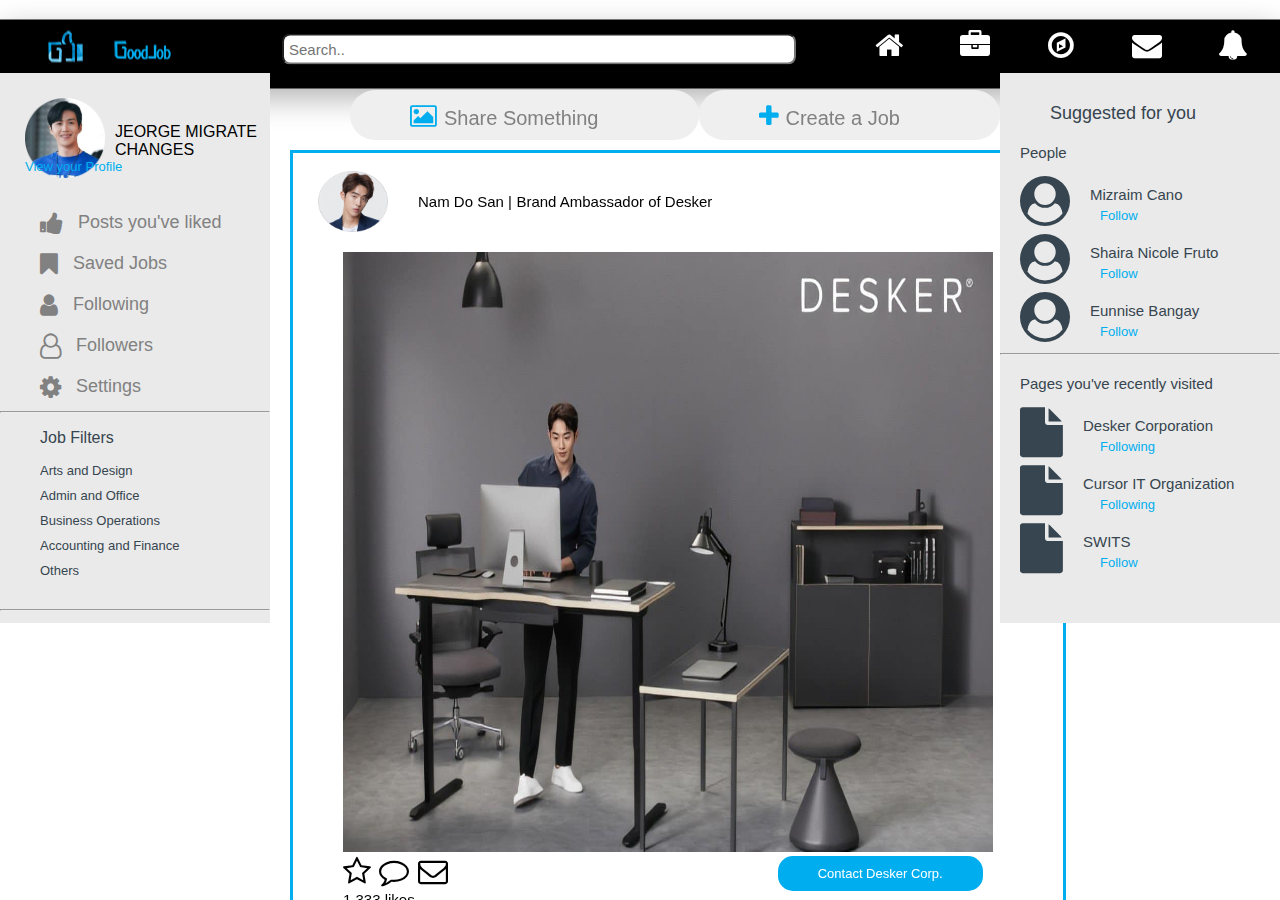
==== index.html @ e8ccb728 "jeorge migrate changes" ====
<!DOCTYPE html>
</html>
  <head>
    <title>GoodJob</title>
    <link rel="stylesheet" type="text/css" href="css/main.css">
    <link rel="stylesheet" type="text/css" href="css/navbar.css">
    <link rel="stylesheet" type="text/css" href="css/home.css">
    <link rel="stylesheet" href="https://stackpath.bootstrapcdn.com/font-awesome/4.7.0/css/font-awesome.min.css">
  </head>
  <body>
    <nav>
    <ul>
		<!--INDEX EDIT-->
      <div class="logo">
        <img src = "images/logo1.png" class = "imglogo">
      </div>
      <div class="text">
        <img src = "images/text1.png" class = "txtlogo">
      </div>
      <div class="search">
        <input type="text" placeholder="Search..">
      </div>
       <li>
        <a href="index.html">
          <div class="icon">
            <i class="fa fa-home" aria-hidden="true"></i>
            <i class="fa fa-home" aria-hidden="true"></i>
          </div>
          <div class="name"><span data-text="Home"></span></div>
        </a>
      </li>
      <li>
       <a href="jobs.html">
         <div class="icon">
           <i class="fa fa-briefcase" aria-hidden="true"></i>
           <i class="fa fa-briefcase" aria-hidden="true"></i>
         </div>
         <div class="name"><span data-text="Jobs"></span></div>
       </a>
     </li>
     <li>
      <a href="explore.html">
        <div class="icon">
          <i class="fa fa-compass" aria-hidden="true"></i>
          <i class="fa fa-compass" aria-hidden="true"></i>
        </div>
        <div class="name"><span data-text="Explore"></span></div>
      </a>
    </li>
    <li>
     <a href="message.html">
       <div class="icon">
         <i class="fa fa-envelope" aria-hidden="true"></i>
         <i class="fa fa-envelope" aria-hidden="true"></i>
       </div>
       <div class="name"><span data-text="Messages"></span></div>
     </a>
   </li>
   <li>
    <a href="notification.html">
      <div class="icon">
        <i class="fa fa-bell" aria-hidden="true"></i>
        <i class="fa fa-bell" aria-hidden="true"></i>
      </div>
      <div class="name"><span data-text="Notifications"></span></div>
    </a>
  </li>
  <li>
   <a href="profile.html">
     <div class="icon">
       <i class="fa fa-user-circle-o" aria-hidden="true"></i>
       <i class="fa fa-user-circle-o" aria-hidden="true"></i>
     </div>
     <div class="name"><span data-text="Profile"></span></div>
   </a>
 </li>
    </ul>
    </nav>
<!--end of elements needed for all html files -->
  <div class="sidenav">
    <div class="upper">
      <div id="profile">
        <img src = "images/hanjipyeong.png" width="80px" class="profilepic">
        <span> JEORGE MIGRATE CHANGES</span>
        <a href="#"> View your Profile </a>
      </div>
      &nbsp
           <a href="#">
             <div class="links">
             <i class="fa fa-thumbs-up" aria-hidden="true"></i>
             <p>Posts you've liked</p>
             </div>
           </a>
           <a href="#">
             <div class="links">
             <i class="fa fa-bookmark" aria-hidden="true"></i>
             <p>Saved Jobs</p>
             </div>
           </a>
           <a href="#">
             <div class="links">
             <i class="fa fa-user" aria-hidden="true"></i>
             <p>Following</p>
             </div>
           </a>
           <a href="#">
             <div class="links">
               <i class="fa fa-user-o" aria-hidden="true"></i>
             <p>Followers</p>
             </div>
           </a>
           <a href="#">
             <div class="links">
               <i class="fa fa-cog" aria-hidden="true"></i>
             <p>Settings</p>
             </div>
           </a>
           &nbsp
           <hr>
    </div>
    <div class = "lower">
      <p>Job Filters</p>
      <a href="#">Arts and Design</a>
      <a href="#">Admin and Office</a>
      <a href="#">Business Operations</a>
      <a href="#">Accounting and Finance</a>
      <a href="#">Others</a>
      &nbsp
      <hr>
      <p>Select Job Type:</p>
      <a href="#">Full Time</a>
      <a href="#">Part Time</a>
      <a href="#">Contract</a>
      <a href="#">Volunteer</a>
      <a href="#">Internship</a>
  </div>

  <div class="rightbar">
    <div class="upper">
      <div class = "parag">
      <p>Suggested for you </p> </div>
      <div class = "people">
        <p>People </p> </div>
          <div class="peoplefollow">
          <i class="fa fa-user-circle" aria-hidden="true"></i>
          <p>Mizraim Cano</p>
          <a href="#"> Follow </a>
          &nbsp
          </div>
          &nbsp
          <div class="peoplefollow">
          <i class="fa fa-user-circle" aria-hidden="true"></i>
          <p>Shaira Nicole Fruto</p>
          <a href="#"> Follow </a>
          &nbsp
          </div>
          &nbsp
          <div class="peoplefollow">
          <i class="fa fa-user-circle" aria-hidden="true"></i>
          <p>Eunnise Bangay</p>
          <a href="#"> Follow </a>
          &nbsp
          </div>
          &nbsp
        <hr>
          <div class = "people">
          <p>Pages you've recently visited </p> </div>
      <div class="peoplefollow">
      <i class="fa fa-file" aria-hidden="true"></i>
      <p>Desker Corporation</p>
      <a href="#"> Following </a>
      &nbsp
      </div>
      &nbsp
      <div class="peoplefollow">
      <i class="fa fa-file" aria-hidden="true"></i>
      <p>Cursor IT Organization</p>
      <a href="#"> Following </a>
      &nbsp
      </div>
      &nbsp
      <div class="peoplefollow">
      <i class="fa fa-file" aria-hidden="true"></i>
      <p>SWITS</p>
      <a href="#"> Follow </a>
      &nbsp
      </div>
    </div>
  </div>

  <div class = "uppercontainer">
    <button class="btn"><i class="fa fa-picture-o"></i>
    <span>Share Something</span></button>
    <button class="btn"><i class="fa fa-plus"></i>
    <span>Create a Job</span></button>
  </div>

  <div class="contentcontainer">
    <div class = "contentuppper">
      <img src = "images/namdosan.png" width="70px" class="namdosanprofile">
      <p> Nam Do San |</p>
      <p> Brand Ambassador of Desker </p>
    </div>
    <div class ="imageproperty">
      <img src= "images/homepageposted.jpg" class ="namdosanpost">
    </div>
    <div class = "imageicons">
    <i class="fa fa-star-o" aria-hidden="true"></i>
    <i class="fa fa-comment-o" aria-hidden="true"></i>
    <i class="fa fa-envelope-o" aria-hidden="true"></i>
    <button class="contact">Contact Desker Corp.</button>
    </div>
    <div class = "imagedescription">
      <p> 1,333 likes </p>
      <p>Just became the brand ambassador of Desker. Proof that hard work pays off. </p>
    </div>
    <hr>
    <div class = "contentuppper">
      <img src = "images/hanjipyeong.png" width="60px" class="jipyeongprofile">
      <p> Han Ji Pyeong |</p>
      <p> Senior Team Leader at SH Venture Capital </p>
    </div>
    <div class ="imageproperty">
      <img src= "images/homepageposted2.jpg" class ="jipyeongpost">
    </div>
    <div class = "imageicons">
    <i class="fa fa-star-o" aria-hidden="true"></i>
    <i class="fa fa-comment-o" aria-hidden="true"></i>
    <i class="fa fa-envelope-o" aria-hidden="true"></i>
    <button class="contact">Contact Venture Capital</button>
    </div>
      <div class = "imagedescription">
      <p> 21,153 likes </p>
      <p>Build a team of Start Up and join us at SH Venture Capital. </p>
      <br><br><br><br><br><br><br><br><br><br>
      <br>
    </div>
  </body>
</html>
---- css/main.css ----
.sidenav {
  height: 500px; /* Full-height: remove this if you want "auto" height */
  width: 270px; /* Set the width of the sidebar */
  position: fixed; /* Fixed Sidebar (stay in place on scroll) */
  z-index: 1; /* Stay on top */
  top: 73px; /* Stay at the top */
  left: 0px;
  background-color:  #eaeaea; /* Black */
  overflow-x: hidden; /* Disable horizontal scroll */
  padding-top: 50px;
}

/* The navigation menu links */
.sidenav .upper a {
  font-size: 18px;
  margin-top: 50px;
  margin-bottom: -30px;
  text-decoration: none;
  color: #818181;
  display: block;
  padding: 0px 0px 0px 25px;
}
.sidenav .lower a {
  font-size: 13px;
  margin-top: 10px;
  margin-bottom: 5px;
  text-decoration: none;
  color:  #36454f;
  display: block;
  padding: 0px 0px 0px 40px;
}
.sidenav .lower p {
  padding: 0px 0px 0px 40px;
  color:  #36454f;
}

/* When you mouse over the navigation links, change their color */
.sidenav a:hover {
  color: #00AEEF;
}
a .links .fa
{
  line-height:3px;
  font-size: 25px;
  float: left;
  padding: 10px 15px;

}
img.profilepic{
  margin-top: -25px;
  margin-bottom: -20px;
  padding: 0px 10px 0px 25px;
  float: left;
}
#profile a
{
  color: #00AEEF;
  font-size: 13px;
  margin-top: 0;
}
/*para sa sidebar*/
.rightbar {
  height: 500px; /* Full-height: remove this if you want "auto" height */
  width: 280px; /* Set the width of the sidebar */
  position: fixed; /* Fixed Sidebar (stay in place on scroll) */
  z-index: 1; /* Stay on top */
  top: 73px; /* Stay at the top */
  right: 0px;
  background-color: #eaeaea;
  overflow-x: hidden;
  padding-top: 50px;
}
.rightbar .upper .parag p {
  font-size: 18px;
  margin-top: -20px;
  margin-bottom: 5px;
  text-decoration: none;
  color:  #36454f;
  display: block;
  padding: 0px 50px 0px 50px;
}
.rightbar .upper .people p {
  font-size: 15px;
  margin-top: 20px;
  margin-bottom: 10px;
  text-decoration: none;
  color:  #36454f;
  display: block;
  padding: 0px 50px 10px 20px;
}
.rightbar .upper .peoplefollow .fa {
    line-height:30px;
    font-size: 50px;
    float: left;
    padding-left: 20px;
    padding-right: 20px;
    color: #36454f;
}
.rightbar .upper .peoplefollow p
 {
  font-size: 15px;
  color: #36454f;
}
.rightbar .upper .peoplefollow a {
  color: #00AEEF;
  font-size: 13px;
  margin-top: -10px;
  padding: 0px 50px 0 100px;
}

/*end of elements that are needed to be put in all html files */
---- css/navbar.css ----
body
{
  margin:0;
  padding:0;
  font-family: sans-serif;
}
img.imglogo
{
  margin-left: 30px;
  margin-bottom: 0;
  width:auto;
  height: auto;
  padding: 5px, 0;
}
img.txtlogo
{
  margin-left: 2px;
  margin-bottom: 0;
  width:auto;
  height: auto;
  padding: 5px, 0;
}
.search input[type=text] {
  float: right;
  padding: 5px;
  border-radius: 8px;
  margin-top: 4px;
  margin-right: 50px;
  margin-left: 100px;
  font-size: 15px;
  width: 500px;
}
ul
{
  position:fixed;
  width:100%;
  top: 6%;
  left: 50%;
  transform: translate(-50%, -50%);
  margin: 0;
  padding: 10px 0;
  background: #000;
  display: flex;
  box-shadow: 0 10px 30px rgba(0, 0, 0, 0.3);
}
ul li
{
  list-style: none;
  text-align: center;
  display: block;
}

ul li a
{
  text-decoration: none;
  padding: 0 28px; /*spacing of icons*/
  display: block;
}
ul li a .icon
{
  width:30px;
  height: 30px;
  text-align: center;
  background: #000;
  overflow: hidden;
  margin: 0 auto 10px;
}
ul li a .icon .fa:last-child
{
  color: #00AEEF;
}
ul li a .icon .fa
{
  width: 100%;
  height: 100%;
  line-height:30px;
  font-size: 30px;
  transition:0.5s;
  color: #FFFFFF;
}
ul li a:hover .icon .fa
{
  transform: translateY(-100%);
}
---- css/home.css ----
.rightbar {
  height: 500px; /* Full-height: remove this if you want "auto" height */
  width: 280px; /* Set the width of the sidebar */
  position: fixed; /* Fixed Sidebar (stay in place on scroll) */
  z-index: 1; /* Stay on top */
  top: 73px; /* Stay at the top */
  right: 0px;
  background-color: #eaeaea;
  overflow-x: hidden;
  padding-top: 50px;
}
.rightbar .upper .parag p {
  font-size: 18px;
  margin-top: -20px;
  margin-bottom: 5px;
  text-decoration: none;
  color:  #36454f;
  display: block;
  padding: 0px 50px 0px 50px;
}
.rightbar .upper .people p {
  font-size: 15px;
  margin-top: 20px;
  margin-bottom: 10px;
  text-decoration: none;
  color:  #36454f;
  display: block;
  padding: 0px 50px 10px 20px;
}
.rightbar .upper .peoplefollow .fa {
    line-height:30px;
    font-size: 50px;
    float: left;
    padding-left: 20px;
    padding-right: 20px;
    color: #36454f;
}
.rightbar .upper .peoplefollow p
 {
  font-size: 15px;
  color: #36454f;
}
.rightbar .upper .peoplefollow a {
  color: #00AEEF;
  font-size: 13px;
  margin-top: -10px;
  padding: 0px 50px 0 100px;
}

.uppercontainer {
  height: 50px;
  width: 650px;
  left: 350px;
  position: fixed;
  z-index: 1;
  top: 90px;
  background-color: none;
  display: flex;
  border-radius: 30px;

}
.uppercontainer .btn {
   /* grey for bg */
  border-style:none;
  border-radius: 25px;
  color: #00AEEF; /* blue text */
  padding: 12px 100px 12px 60px; /* Some padding */
  font-size: 25px; /* Set a font size */
  cursor: pointer; /* Mouse pointer on hover */
}
.btn:hover {
  background-color: #FFFFFF;
}
.uppercontainer span {
  padding-top: 30px;
  border: none;
  font-size: 20px;
  color:#818181 /*gray for text*/
}
.contentcontainer
{

  width:770px;
  height:100%;
  left: 290px;
  position:fixed;
  overflow:auto;
  top: 150px;
  border-style: solid;
  border-color: #00AEEF;
}

img.namdosanprofile{
  float:left;
  margin-top: 18px;
  padding: 0px 30px 0px 25px;
}
.contentuppper p {
  font-size: 15px;
  margin-top: 40px;
  display: inline-block;
}
img.namdosanpost{
  width: 650px;
  height: 600px;
  padding-left: 50px;
  padding-top: 20px;
}
.imageicons{
  line-height:30px;
  font-size: 30px;
  float: left;
  padding: 0 50px;
}
.imageicons .contact{
  border-style:none;
  background-color:#00AEEF;
  border-radius: 15px;
  color: white; /* blue text */
  padding: 10px 40px 10px 40px; /* Some padding */
  font-size: 13px; /* Set a font size */
  cursor: pointer; /* Mouse pointer on hover */
  float: right;
  margin-left:330px;
}
.imagedescription p {
  padding-left: 50px;
  font-size: 15px;
}
img.jipyeongpost{
  width: 650px;
  height: 500px;
  padding-left: 50px;
  padding-top: 20px;
}
img.jipyeongprofile{
  float:left;
  margin-top: 18px;
  padding: 0px 30px 0px 30px;
}
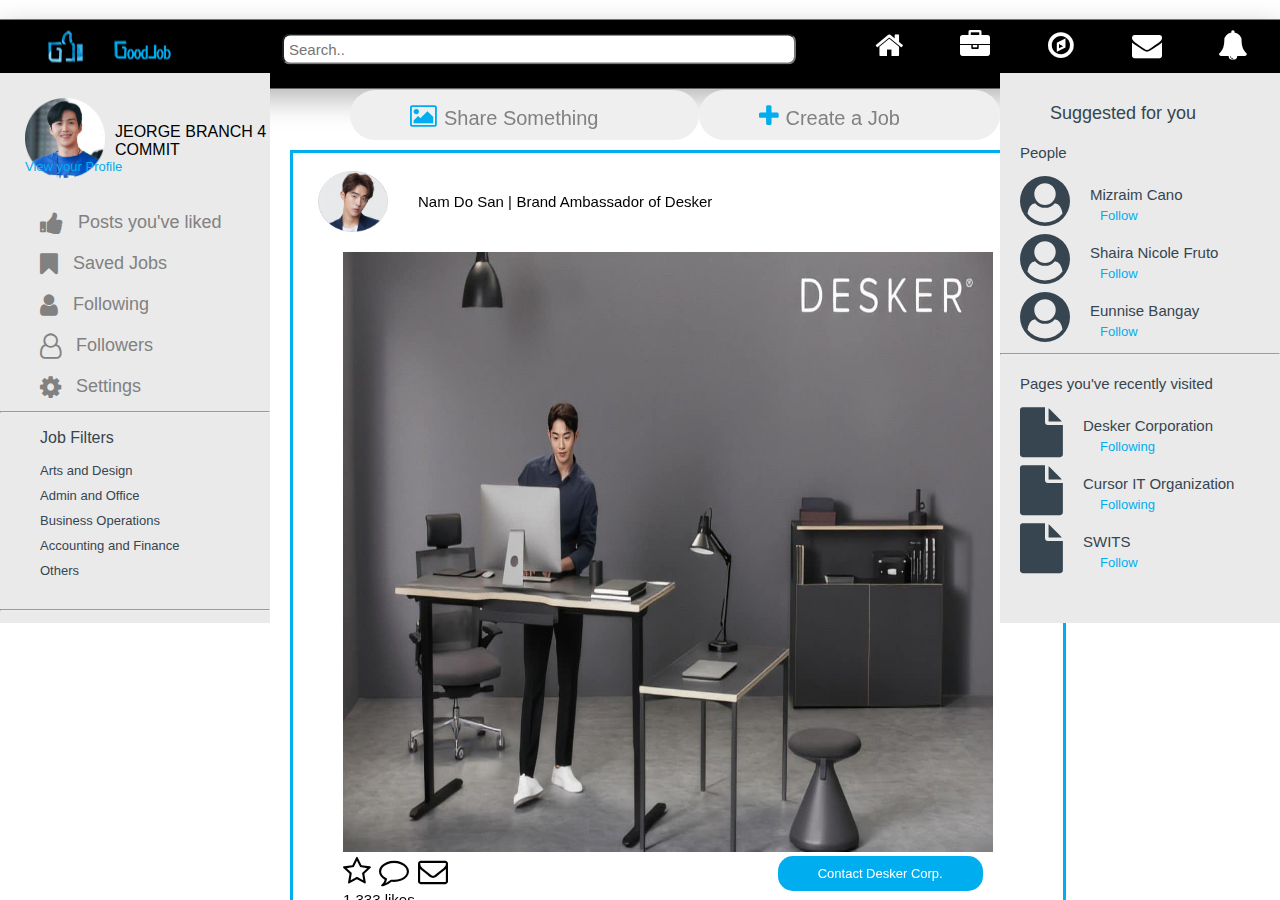
==== commit ed8601ca: "jeorge branch 4 commit" ====
--- a/index.html
+++ b/index.html
@@ -81,7 +81,7 @@
     <div class="upper">
       <div id="profile">
         <img src = "images/hanjipyeong.png" width="80px" class="profilepic">
-        <span> JEORGE MIGRATE CHANGES</span>
+        <span> JEORGE BRANCH 4 COMMIT</span>
         <a href="#"> View your Profile </a>
       </div>
       &nbsp
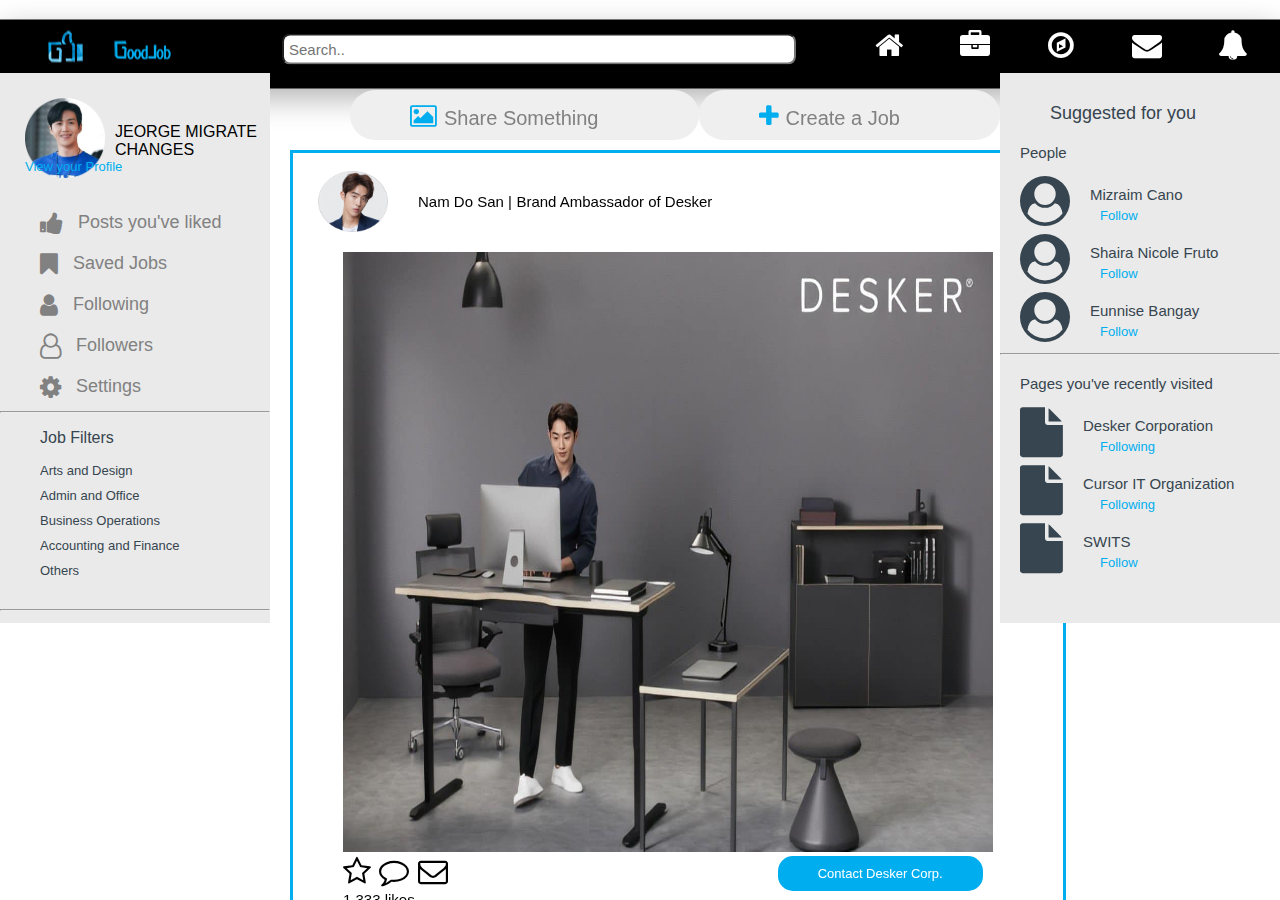
==== commit 715e999a: "commit 4" ====
--- a/index.html
+++ b/index.html
@@ -10,7 +10,7 @@
   <body>
     <nav>
     <ul>
-		<!--INDEX EDIT-->
+		<!--INDEX EDIT4-->
       <div class="logo">
         <img src = "images/logo1.png" class = "imglogo">
       </div>
@@ -81,7 +81,7 @@
     <div class="upper">
       <div id="profile">
         <img src = "images/hanjipyeong.png" width="80px" class="profilepic">
-        <span> JEORGE BRANCH 4 COMMIT</span>
+        <span> JEORGE MIGRATE CHANGES</span>
         <a href="#"> View your Profile </a>
       </div>
       &nbsp
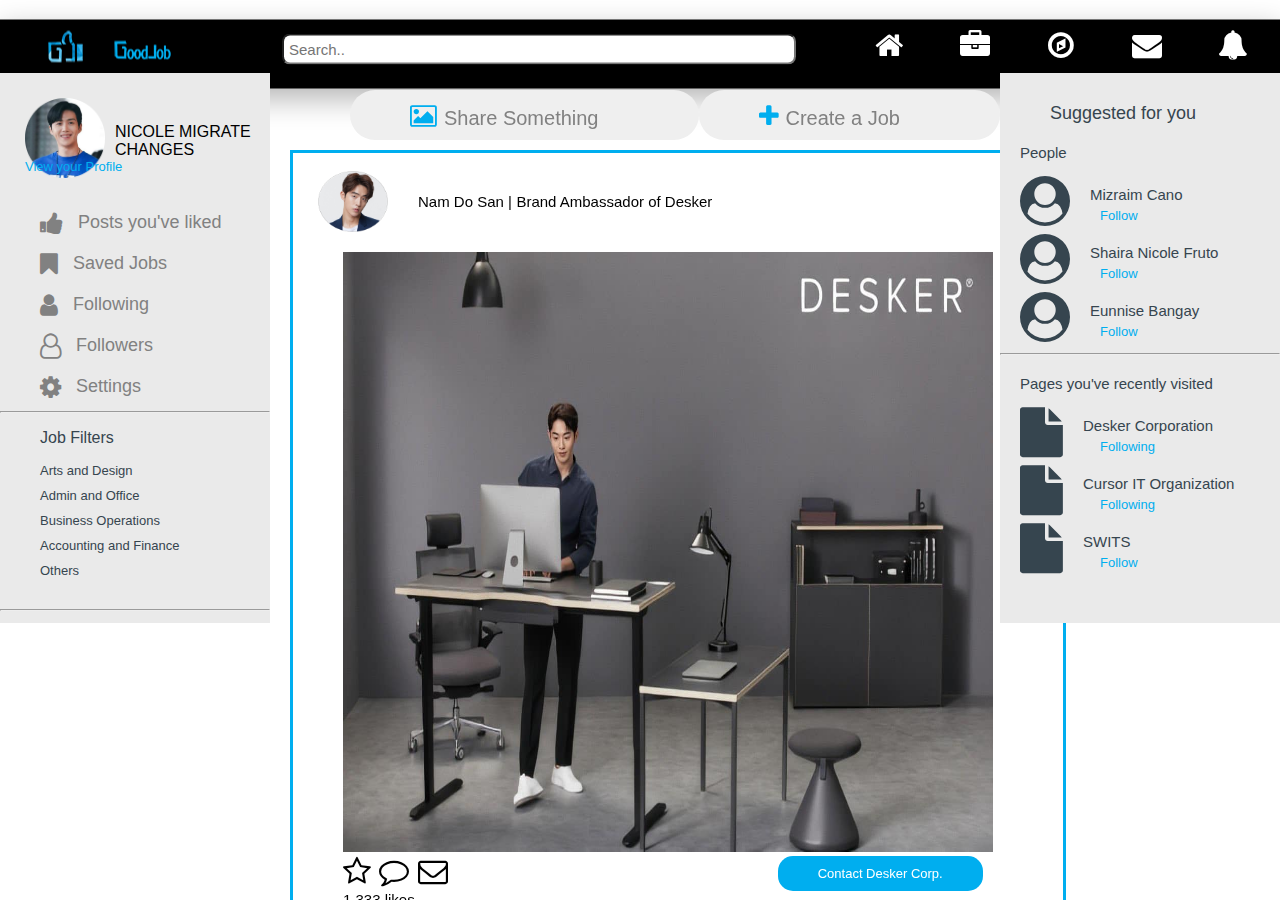
==== commit 6aa3a4bb: "commit 4.2" ====
--- a/index.html
+++ b/index.html
@@ -81,7 +81,7 @@
     <div class="upper">
       <div id="profile">
         <img src = "images/hanjipyeong.png" width="80px" class="profilepic">
-        <span> JEORGE MIGRATE CHANGES</span>
+        <span> NICOLE MIGRATE CHANGES</span>
         <a href="#"> View your Profile </a>
       </div>
       &nbsp
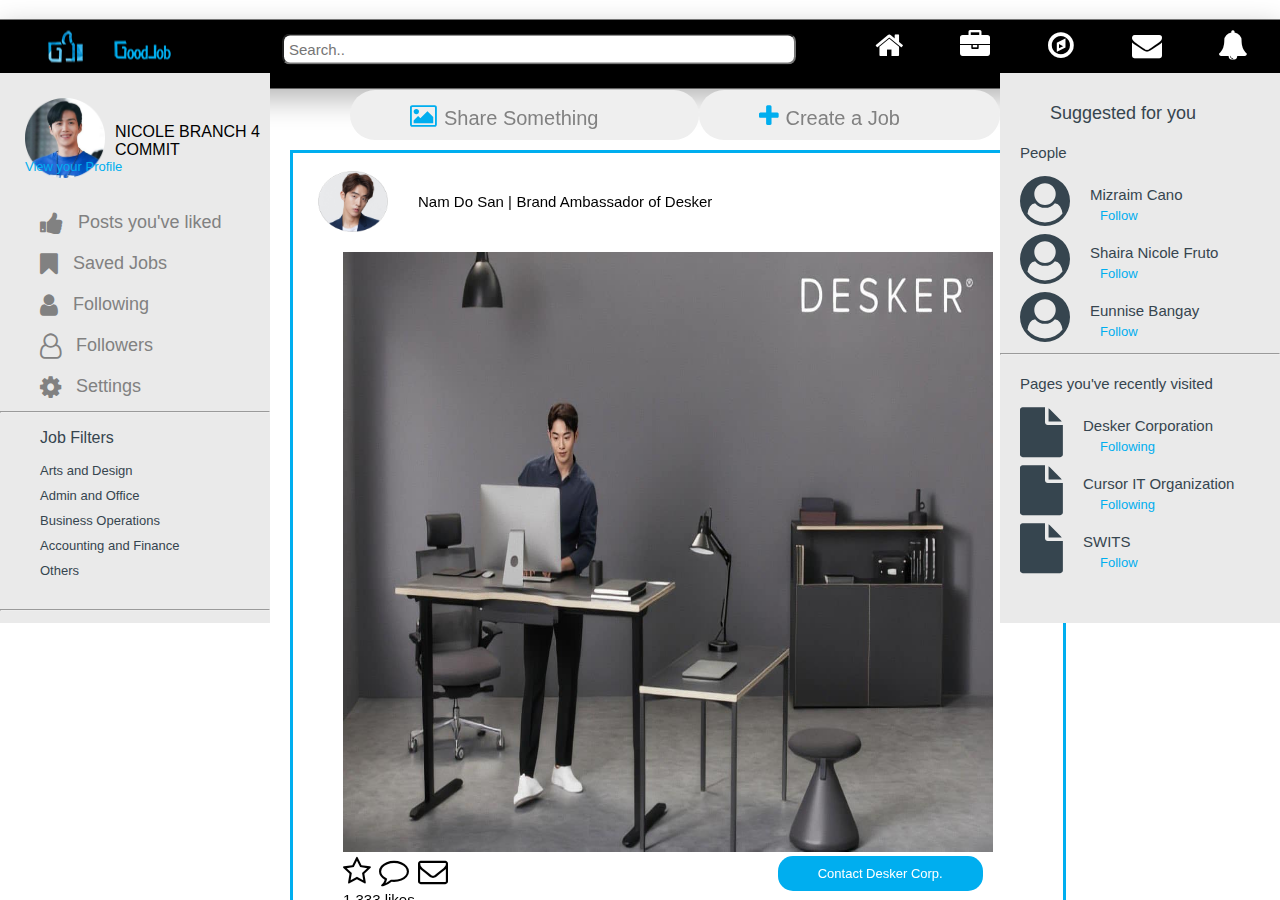
==== commit 6a8dbd4e: "Merge branch 'master' of https://github.com/NicoleAndrei/test_1" ====
--- a/index.html
+++ b/index.html
@@ -81,7 +81,7 @@
     <div class="upper">
       <div id="profile">
         <img src = "images/hanjipyeong.png" width="80px" class="profilepic">
-        <span> NICOLE MIGRATE CHANGES</span>
+        <span> NICOLE BRANCH 4 COMMIT</span>
         <a href="#"> View your Profile </a>
       </div>
       &nbsp
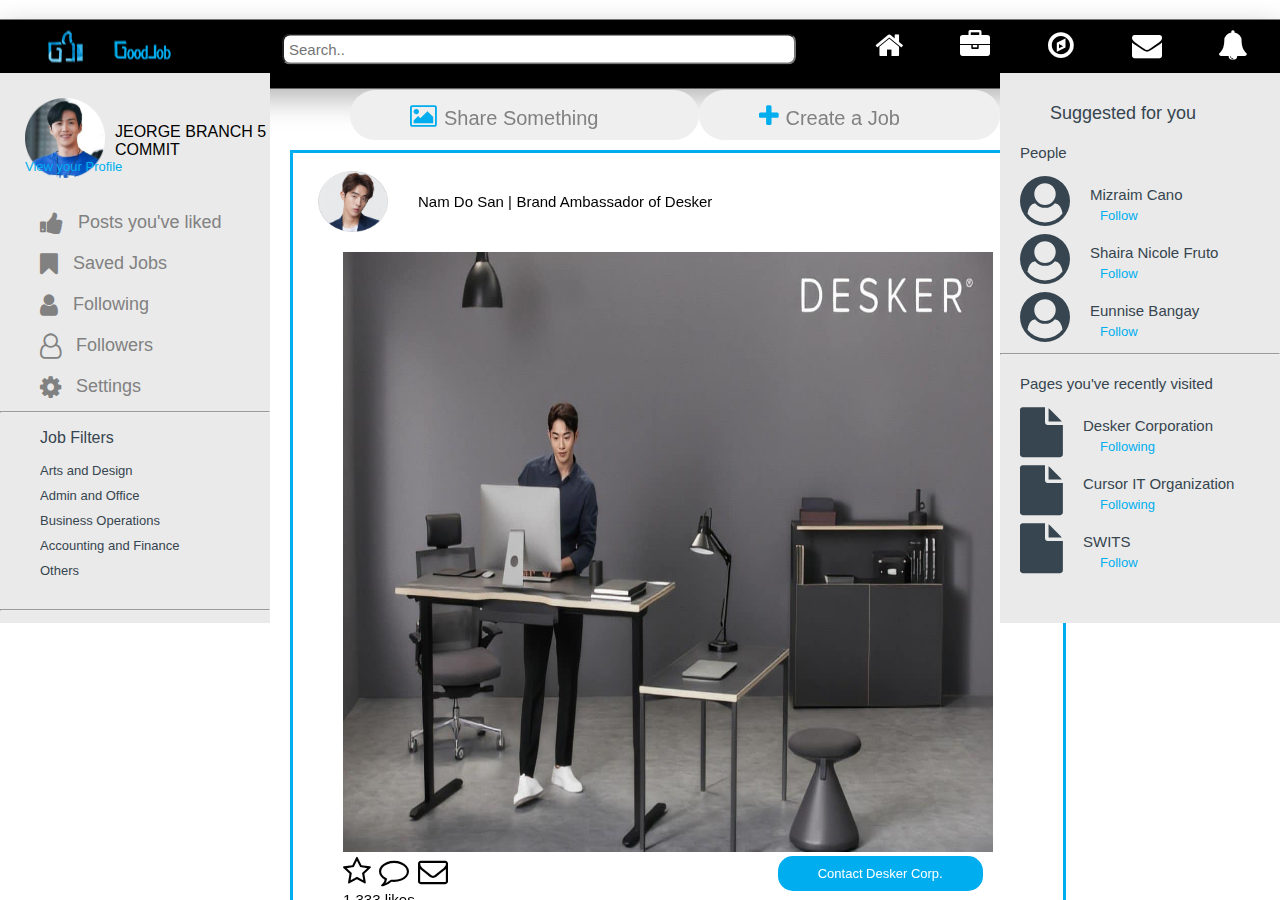
==== commit fb24dc4c: "jeorge branch 5 commit" ====
--- a/index.html
+++ b/index.html
@@ -81,7 +81,7 @@
     <div class="upper">
       <div id="profile">
         <img src = "images/hanjipyeong.png" width="80px" class="profilepic">
-        <span> NICOLE BRANCH 4 COMMIT</span>
+        <span> JEORGE BRANCH 5 COMMIT</span>
         <a href="#"> View your Profile </a>
       </div>
       &nbsp
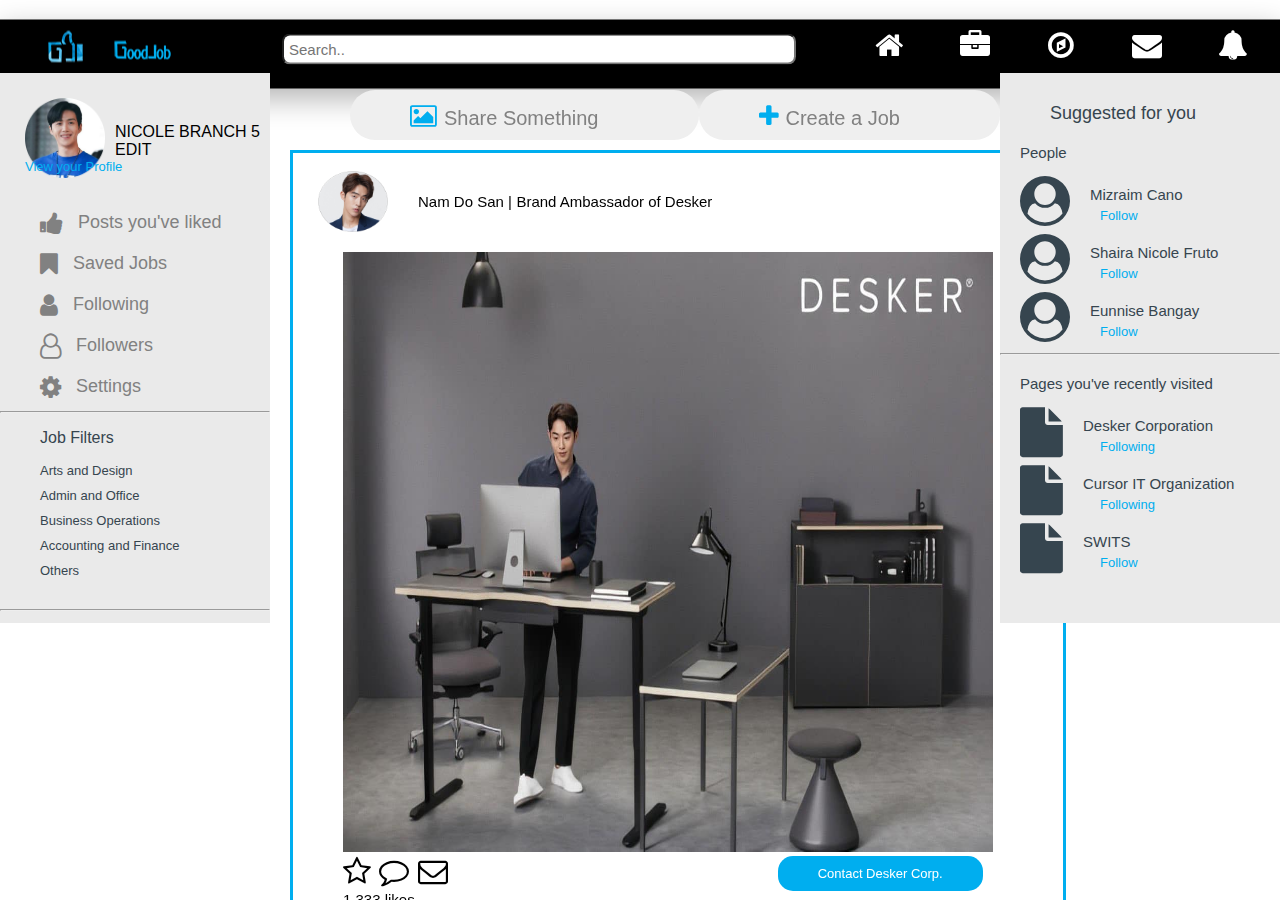
==== commit 97b145a6: "branch 5 commit" ====
--- a/index.html
+++ b/index.html
@@ -81,7 +81,7 @@
     <div class="upper">
       <div id="profile">
         <img src = "images/hanjipyeong.png" width="80px" class="profilepic">
-        <span> JEORGE BRANCH 5 COMMIT</span>
+        <span> NICOLE BRANCH 5 EDIT</span>
         <a href="#"> View your Profile </a>
       </div>
       &nbsp
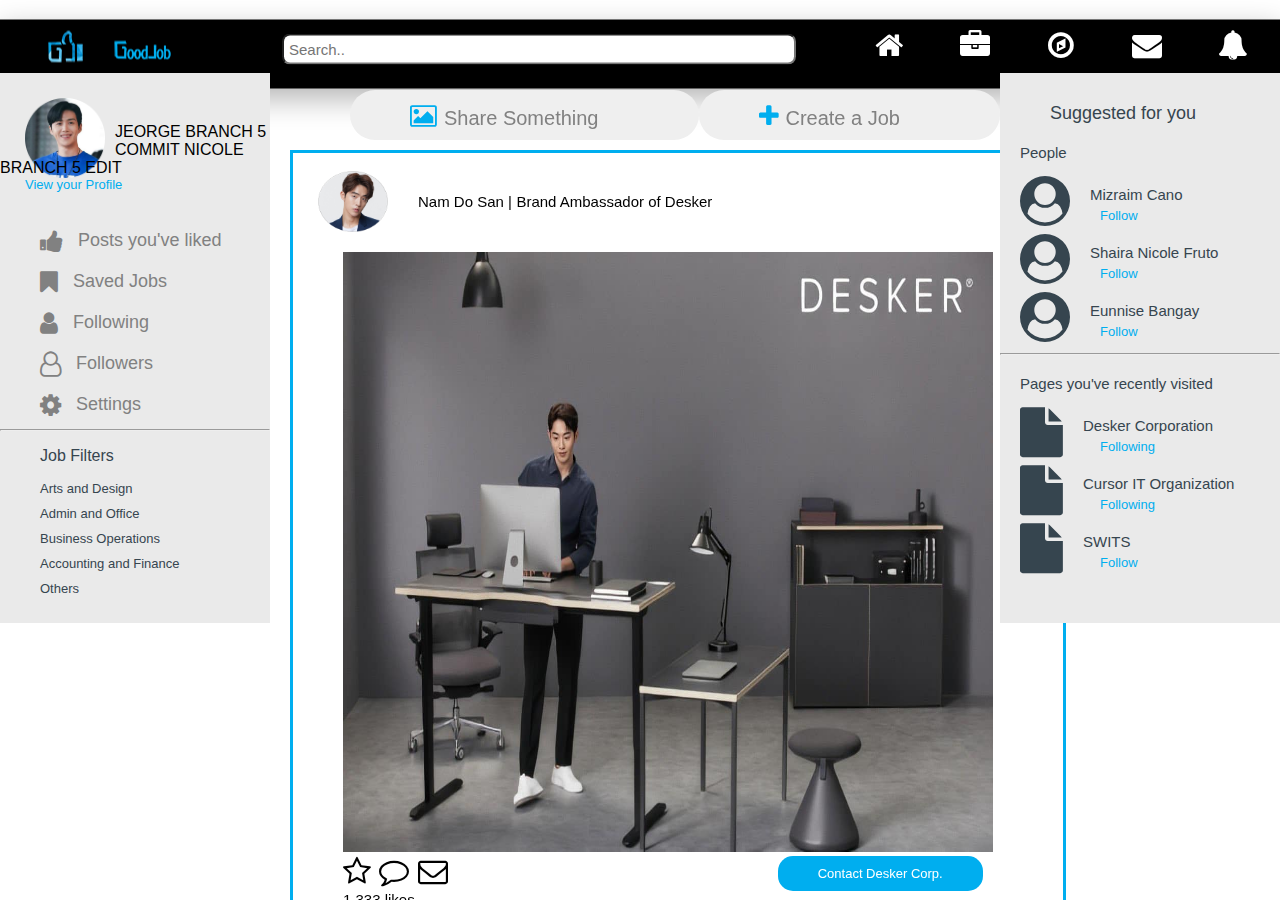
==== commit 7b137570: "Merge branch 'branch5' of https://github.com/NicoleAndrei/test_1" ====
--- a/index.html
+++ b/index.html
@@ -81,6 +81,7 @@
     <div class="upper">
       <div id="profile">
         <img src = "images/hanjipyeong.png" width="80px" class="profilepic">
+        <span> JEORGE BRANCH 5 COMMIT</span>
         <span> NICOLE BRANCH 5 EDIT</span>
         <a href="#"> View your Profile </a>
       </div>
